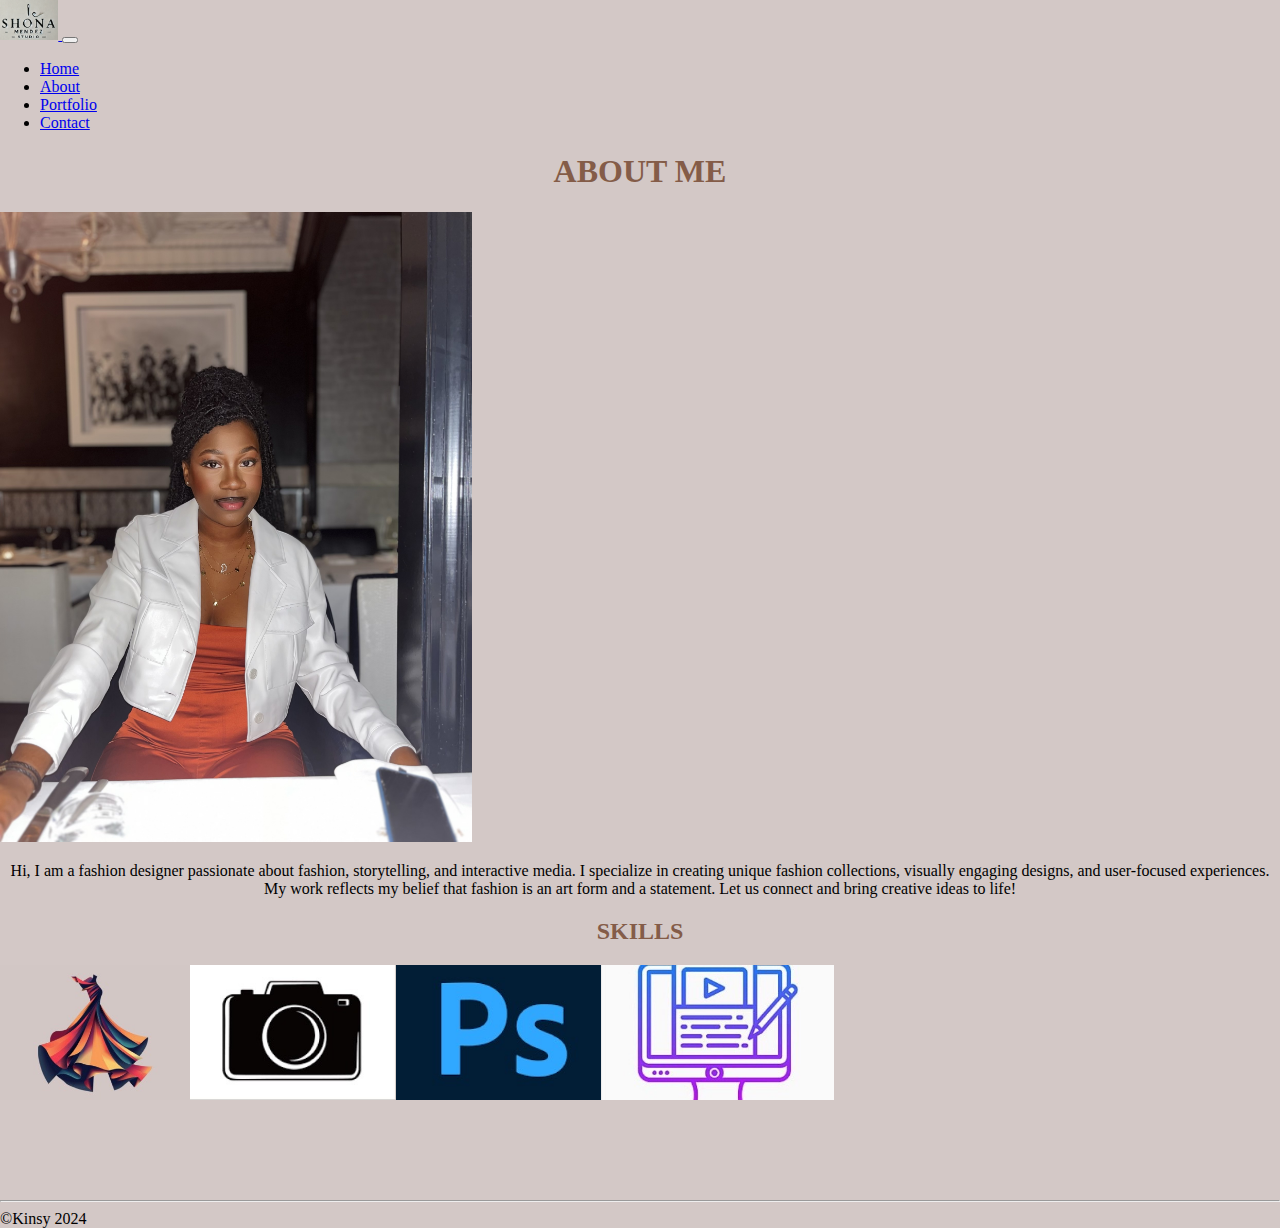
==== about.html @ 37001e71 "project update" ====
<!DOCTYPE html>
<html lang="en">
<head>
    <meta charset="UTF-8">
    <meta name="viewport" content="width=device-width, initial-scale=1.0">
    <link rel="preconnect" href="https://fonts.googleapis.com">
    <link rel="preconnect" href="https://fonts.gstatic.com" crossorigin>
    <link href="https://fonts.googleapis.com/css2?family=Bitter:ital,wght@0,100..900;1,100..900&family=Open+Sans:ital,wght@0,300..800;1,300..800&display=swap" rel="stylesheet">
    
    <!-- Bootstrap CSS -->
    <link href="https://cdn.jsdelivr.net/npm/bootstrap@5.3.0/dist/css/bootstrap.min.css" rel="stylesheet" integrity="sha384-4gGaxr05P1ScITsxCTZrI58/UJPe+r+a4Bsz4I1u0wnwb9Ai9DAGfcV1nD52Jo7P" crossorigin="anonymous">
    
    <title>Web Portfolio</title>
    <link rel="stylesheet" href="css/about.css">
</head>
<body>
    <div class="wrapper">
        <!-- Header with Navbar -->
        <header>
            <nav class="navbar navbar-expand-lg navbar-light bg-light">
                <div class="container">
                    <a class="navbar-brand" href="#">
                        <img src="images/logo.png" alt="Logo" class="logo" style="height: 40px;">
                    </a>
                    <button class="navbar-toggler" type="button" data-bs-toggle="collapse" data-bs-target="#navbarNav" aria-controls="navbarNav" aria-expanded="false" aria-label="Toggle navigation">
                        <span class="navbar-toggler-icon"></span>
                    </button>
                    <div class="collapse navbar-collapse" id="navbarNav">
                        <ul class="navbar-nav ms-auto">
                            <li class="nav-item">
                                <a class="nav-link" href="#">Home</a>
                            </li>
                            <li class="nav-item">
                                <a class="nav-link" href="#">About</a>
                            </li>
                            <li class="nav-item">
                                <a class="nav-link" href="#">Portfolio</a>
                            </li>
                            <li class="nav-item">
                                <a class="nav-link" href="#">Contact</a>
                            </li>
                        </ul>
                    </div>
                </div>
            </nav>
        </header>

        <main class="content">
            <section class="intro">
                <div>
                    <h1>ABOUT ME</h1>
                    <img class="me" src="images/me.jpeg" alt="photo of me">
                    <p>Hi, I am a fashion designer passionate about fashion, storytelling, and interactive media. I specialize in creating unique fashion collections, visually engaging designs, and user-focused experiences. My work reflects my belief that fashion is an art form and a statement. Let us connect and bring creative ideas to life!</p>
                </div>
                <div>
                    <h2>SKILLS</h2>
                    <div class="skills">
                        <img src="images/fashion design.JPG" alt="design image">
                        <img src="images/photography.JPG" alt="camera">
                        <img src="images/photoshop.JPG" alt="photoshop logo">
                        <img src="images/content manager.JPG" alt="image of screen">
                    </div>
                </div>
            </section>
        </main>
            <footer>
                <script src="https://static.elfsight.com/platform/platform.js" async></script>
                <div class="elfsight-app-26f628b3-aa1d-4e42-acc3-4baa501a9683" data-elfsight-app-lazy></div>
                <hr>
                &COPY;Kinsy 2024
            </footer>
    </div>

    <!-- Bootstrap JavaScript -->
    <script src="https://cdn.jsdelivr.net/npm/bootstrap@5.3.0/dist/js/bootstrap.bundle.min.js" integrity="sha384-QKRk6YkNUK/QFrcsng4ZyeXzoY71bSOnYbKUAvjkC5MExl6czG9KekP5e/NhB8bp" crossorigin="anonymous"></script>
---- css/about.css ----
body {
    background-color: #D3C8C6;
    margin: 0 auto;
}



h1 {
    color: #845C48;
    font-weight: bold;
    text-align: center;
}

.me {
    background-repeat: no-repeat;
    background-size: contain;
    background-size: cover;
    background-position: center;
    height: 70vh;
}

p {
    text-align: center;
}

h2 {
    color: #845C48;
    font-weight: bold;
    text-align: center;
}

.skills {
    display: flex;
    align-content: space-between;
    height: 15vh;
    margin-bottom: 100px;
}
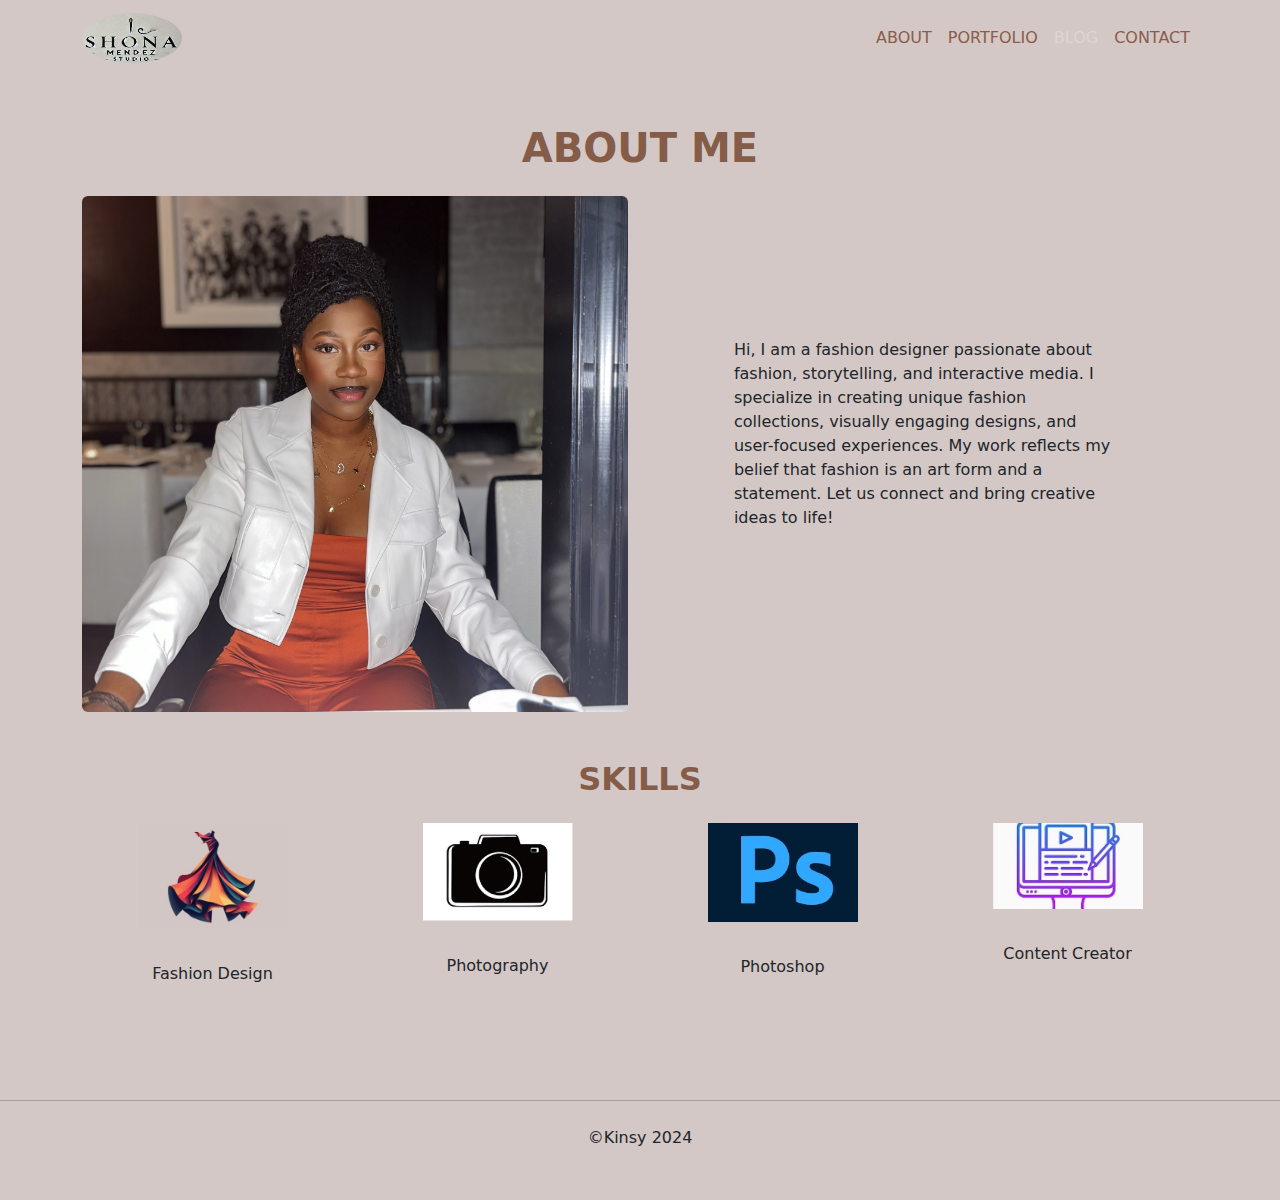
==== commit 448048f8: "assignment updates" ====
--- a/about.html
+++ b/about.html
@@ -3,73 +3,94 @@
 <head>
     <meta charset="UTF-8">
     <meta name="viewport" content="width=device-width, initial-scale=1.0">
+    <title>Web Portfolio</title>
+
+    <!-- Bootstrap CSS -->
+    <link href="https://cdn.jsdelivr.net/npm/bootstrap@5.3.3/dist/css/bootstrap.min.css" rel="stylesheet" integrity="sha384-QWTKZyjpPEjISv5WaRU9OFeRpok6YctnYmDr5pNlyT2bRjXh0JMhjY6hW+ALEwIH" crossorigin="anonymous">   
+    
+    <link rel="stylesheet" href="css/main.css">
+
     <link rel="preconnect" href="https://fonts.googleapis.com">
     <link rel="preconnect" href="https://fonts.gstatic.com" crossorigin>
     <link href="https://fonts.googleapis.com/css2?family=Bitter:ital,wght@0,100..900;1,100..900&family=Open+Sans:ital,wght@0,300..800;1,300..800&display=swap" rel="stylesheet">
     
-    <!-- Bootstrap CSS -->
-    <link href="https://cdn.jsdelivr.net/npm/bootstrap@5.3.0/dist/css/bootstrap.min.css" rel="stylesheet" integrity="sha384-4gGaxr05P1ScITsxCTZrI58/UJPe+r+a4Bsz4I1u0wnwb9Ai9DAGfcV1nD52Jo7P" crossorigin="anonymous">
+
+</head>
+    <body>
+        <div class="wrapper">
+            <!-- Header with Navbar -->
+            <header role="banner">
+                <nav class="navbar navbar-expand-md animated-navbar" data-bs-theme="dark" role="navigation">
+                    <div class="container">
+                        <a class="navbar-brand" href="index.html"><img src="images/logo.png" alt="logo"></a>
+                        <button class="navbar-toggler" type="button" data-bs-toggle="collapse" data-bs-target="#navbarNav" aria-controls="navbarNav" aria-expanded="false" aria-label="Toggle navigation">
+                            <span class="navbar-toggler-icon"></span>
+                        </button>
+                        <div class="collapse navbar-collapse" id="navbarNav">
+                            <ul class="navbar-nav ms-auto" role="menubar">
+                                <li class="nav-item" role="none">
+                                    <a class="nav-link" href="about.html" role="menuitem">ABOUT</a>
+                                </li>
+                                <li class="nav-item" role="none">
+                                    <a class="nav-link" href="index.html" role="menuitem">PORTFOLIO</a>
+                                </li>
+                                <li class="nav-item" role="none">
+                                    <a class="nav-link disabled" aria-disabled="true" role="menuitem">BLOG</a>
+                                </li>
+                                <li class="nav-item" role="none">
+                                    <a class="nav-link" href="contact.html" role="menuitem">CONTACT</a>
+                                </li>
+                            </ul>
+                        </div>
+                    </div>
+                </nav>
+            </header>
+            
+            <main class="content container my-5">
+                <section class="intro text-center">
+                    <h1 class="mb-4">ABOUT ME</h1>
+                    <div class="row align-items-center">
+                        <div class="col-md-6">
+                            <img class="img-fluid rounded" src="images/Myimage.png" alt="photo of me">
+                        </div>
+                        <div class="col-md-6">
+                            <p class="text-start">Hi, I am a fashion designer passionate about fashion, storytelling, and interactive media. I specialize in creating unique fashion collections, visually engaging designs, and user-focused experiences. My work reflects my belief that fashion is an art form and a statement. Let us connect and bring creative ideas to life!</p>
+                        </div>
+                    </div>
+                </section>
     
-    <title>Web Portfolio</title>
-    <link rel="stylesheet" href="css/about.css">
-</head>
-<body>
-    <div class="wrapper">
-        <!-- Header with Navbar -->
-        <header>
-            <nav class="navbar navbar-expand-lg navbar-light bg-light">
-                <div class="container">
-                    <a class="navbar-brand" href="#">
-                        <img src="images/logo.png" alt="Logo" class="logo" style="height: 40px;">
-                    </a>
-                    <button class="navbar-toggler" type="button" data-bs-toggle="collapse" data-bs-target="#navbarNav" aria-controls="navbarNav" aria-expanded="false" aria-label="Toggle navigation">
-                        <span class="navbar-toggler-icon"></span>
-                    </button>
-                    <div class="collapse navbar-collapse" id="navbarNav">
-                        <ul class="navbar-nav ms-auto">
-                            <li class="nav-item">
-                                <a class="nav-link" href="#">Home</a>
-                            </li>
-                            <li class="nav-item">
-                                <a class="nav-link" href="#">About</a>
-                            </li>
-                            <li class="nav-item">
-                                <a class="nav-link" href="#">Portfolio</a>
-                            </li>
-                            <li class="nav-item">
-                                <a class="nav-link" href="#">Contact</a>
-                            </li>
-                        </ul>
+                <section class="skills mt-5">
+                    <h2 class="text-center mb-4">SKILLS</h2>
+                    <div class="row g-4">
+                        <div class="col-xs-4 col-sm-4 mb-3 col-md-6 col-lg-3 text-center">
+                            <img src="images/fashion design.JPG" alt="design image" class="img-fluid mb-2">
+                            <p>Fashion Design</p>
+                        </div>
+                        <div class="col-xs-4 col-sm-4 mb-3 col-md-6 col-lg-3 text-center">
+                            <img src="images/photography.JPG" alt="camera" class="img-fluid mb-2">
+                            <p>Photography</p>
+                        </div>
+                        <div class="col-xs-4 col-sm-4 mb-3 col-md-6 col-lg-3 text-center">
+                            <img src="images/photoshop.JPG" alt="photoshop logo" class="img-fluid mb-2">
+                            <p>Photoshop</p>
+                        </div>
+                        <div class="col-xs-4 col-sm-4 mb-3 col-md-6 col-lg-3 text-center">
+                            <img src="images/content manager.JPG" alt="image of screen" class="img-fluid mb-2">
+                            <p>Content Creator</p>
+                        </div>
                     </div>
-                </div>
-            </nav>
-        </header>
+                </section>
+            </main>
+            
+                <footer>
+                    <script src="https://static.elfsight.com/platform/platform.js" async></script>
+                    <div class="elfsight-app-26f628b3-aa1d-4e42-acc3-4baa501a9683" data-elfsight-app-lazy></div>
+                    <hr>
+                    <p>&COPY;Kinsy 2024</p>
+                </footer>
+        </div>
 
-        <main class="content">
-            <section class="intro">
-                <div>
-                    <h1>ABOUT ME</h1>
-                    <img class="me" src="images/me.jpeg" alt="photo of me">
-                    <p>Hi, I am a fashion designer passionate about fashion, storytelling, and interactive media. I specialize in creating unique fashion collections, visually engaging designs, and user-focused experiences. My work reflects my belief that fashion is an art form and a statement. Let us connect and bring creative ideas to life!</p>
-                </div>
-                <div>
-                    <h2>SKILLS</h2>
-                    <div class="skills">
-                        <img src="images/fashion design.JPG" alt="design image">
-                        <img src="images/photography.JPG" alt="camera">
-                        <img src="images/photoshop.JPG" alt="photoshop logo">
-                        <img src="images/content manager.JPG" alt="image of screen">
-                    </div>
-                </div>
-            </section>
-        </main>
-            <footer>
-                <script src="https://static.elfsight.com/platform/platform.js" async></script>
-                <div class="elfsight-app-26f628b3-aa1d-4e42-acc3-4baa501a9683" data-elfsight-app-lazy></div>
-                <hr>
-                &COPY;Kinsy 2024
-            </footer>
-    </div>
-
-    <!-- Bootstrap JavaScript -->
-    <script src="https://cdn.jsdelivr.net/npm/bootstrap@5.3.0/dist/js/bootstrap.bundle.min.js" integrity="sha384-QKRk6YkNUK/QFrcsng4ZyeXzoY71bSOnYbKUAvjkC5MExl6czG9KekP5e/NhB8bp" crossorigin="anonymous"></script>
+        <!-- Bootstrap JavaScript -->
+        <script src="https://cdn.jsdelivr.net/npm/bootstrap@5.3.3/dist/js/bootstrap.bundle.min.js" integrity="sha384-YvpcrYf0tY3lHB60NNkmXc5s9fDVZLESaAA55NDzOxhy9GkcIdslK1eN7N6jIeHz" crossorigin="anonymous"></script>
+    </body>
+</html>
--- a/css/main.css
+++ b/css/main.css
@@ -0,0 +1,156 @@
+body {
+    background-color: #D3C8C6;
+    margin: 0 auto;
+}
+
+.wrapper {
+    margin: 0 auto;
+}
+
+h1 {
+    color: #845C48;
+    font-weight: bolder;
+    margin: 40px;
+}
+
+h2{
+    color: #845C48;
+    font-weight: bold;
+}
+
+.intro {
+    text-align: center;
+}
+
+.intro p{
+    font-weight: 500;
+    width: 70%;
+    /* align-content: center; */
+    margin: auto;
+    margin-bottom: 40px;
+}
+
+p{
+    font-weight: 500;
+    margin: auto;
+    text-align: center;
+    margin-bottom: 50px;
+    margin-top: 25px;
+}
+
+
+.navbar-brand img{
+    width: 100px;
+    height: 50px;
+    border-radius: 50%;
+}
+
+.nav-link{
+    color: #8b5c48;
+}
+
+.button {
+    background-color: #8b5c48;
+    color: #fff;
+    padding: 10px;
+    margin-bottom: 40px;
+    border: none;
+    border-radius: 5px;
+    font-size: 16px;
+    cursor: pointer;
+    transition: background-color 0.3s;
+    box-shadow: 0 4px 6px rgba(0, 0, 0, 0.1);
+    text-decoration: none;
+}
+
+.button:hover {
+    background-color: #a66b52;
+}
+
+.btn-primary {
+    background-color: #8b5c48;
+    color: #fff;
+    padding: 10px;
+    margin-bottom: 40px;
+    border: none;
+    border-radius: 5px;
+    font-size: 16px;
+    cursor: pointer;
+    transition: background-color 0.3s;
+    box-shadow: 0 4px 6px rgba(0, 0, 0, 0.1);
+    text-decoration: none;
+}
+
+.btn-primary:hover {
+    background-color: #a66b52;
+}
+
+.portfolio .casual .streetwear .models {
+    background-repeat: no-repeat;
+    background-size: contain;
+    background-size: cover;
+    background-position: center;
+    height: 120vh;
+    box-sizing: border-box;
+}
+
+.galerie{
+    margin-top: 60px;
+}
+
+
+.galerie img{
+    width: 100%;
+    /* height: 300px; */
+}
+
+.me{
+    width: 70%;
+    /* height: 400px; */
+}
+
+.skills{
+    flex-direction: row;
+}
+
+.skills img{
+    width: 150px;
+}
+
+
+.contact-form {
+    display: flex;
+    flex-direction: column;
+    gap: 15px;
+}
+
+.contact-form input,
+.contact-form textarea,
+.contact-form select {
+    padding: 10px;
+    border: 1px solid #d1b8af;
+    border-radius: 5px;
+    font-size: 14px;
+}
+
+.contact-form textarea {
+    resize: none;
+    height: 100px;
+}
+
+.contact-form button {
+    background-color: #a26d58;
+    color: #fff;
+    padding: 10px;
+    border: none;
+    border-radius: 5px;
+    font-size: 16px;
+    cursor: pointer;
+    transition: background-color 0.3s;
+    box-shadow: 0 4px 6px rgba(0, 0, 0, 0.1);
+}
+
+.contact-form button:hover {
+    background-color: #8b5c48;
+}
+
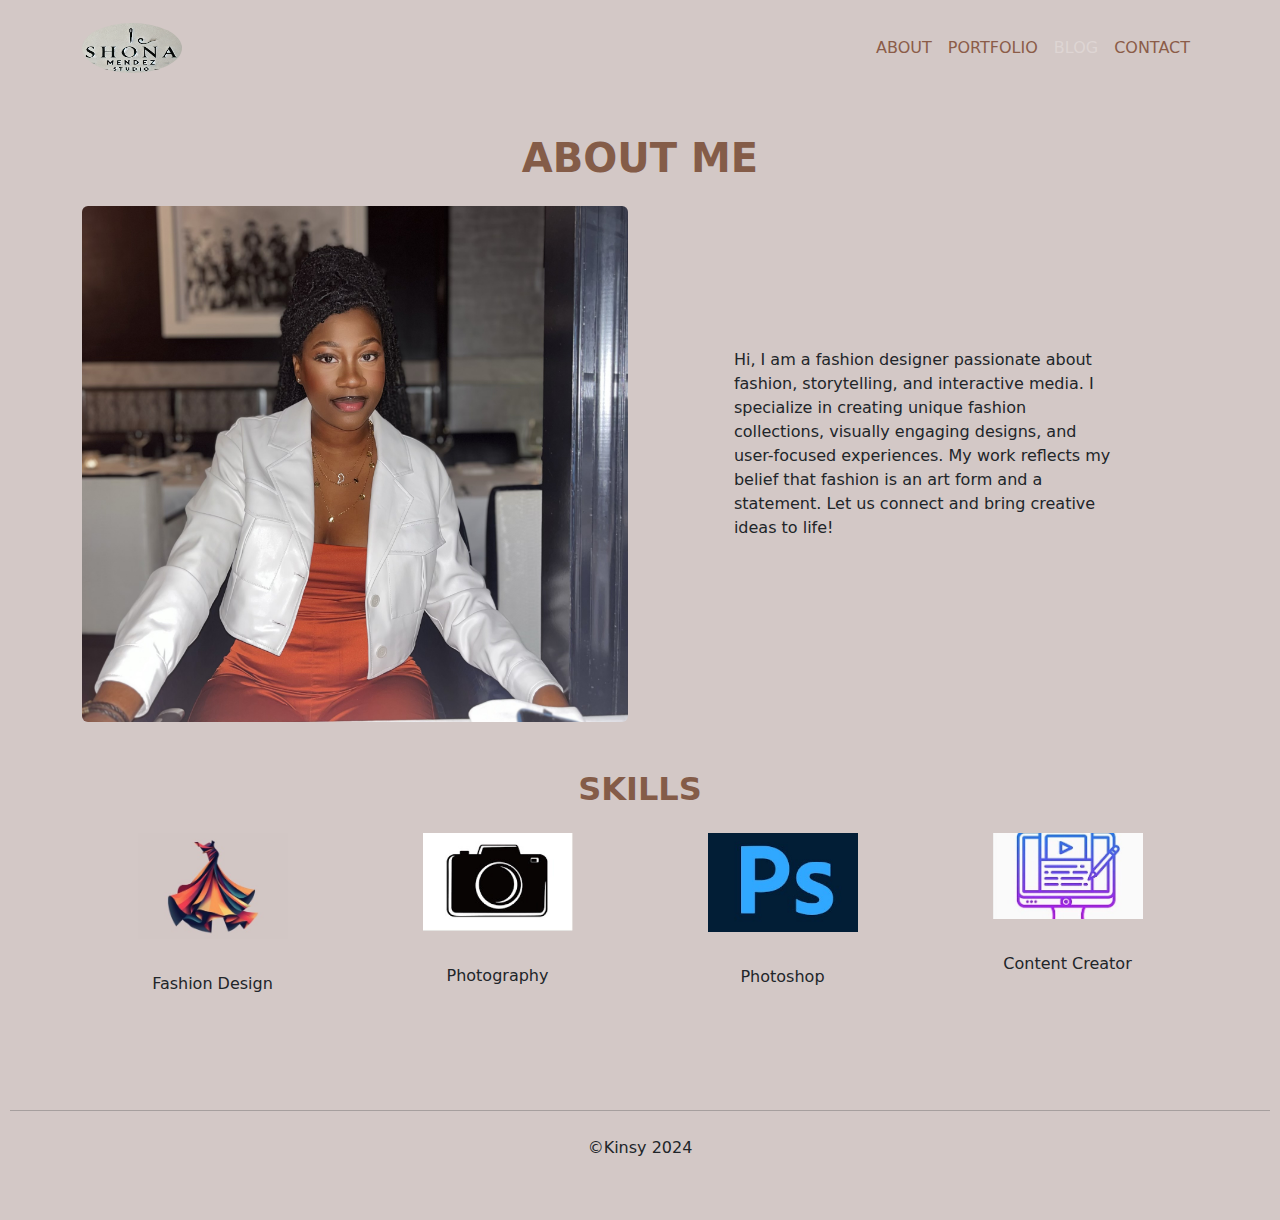
==== commit 6417ec57: "assigment updates" ====
--- a/about.html
+++ b/about.html
@@ -63,11 +63,11 @@
                     <h2 class="text-center mb-4">SKILLS</h2>
                     <div class="row g-4">
                         <div class="col-xs-4 col-sm-4 mb-3 col-md-6 col-lg-3 text-center">
-                            <img src="images/fashion design.JPG" alt="design image" class="img-fluid mb-2">
+                            <img src="images/fashiondesign.png" alt="design image" class="img-fluid mb-2">
                             <p>Fashion Design</p>
                         </div>
                         <div class="col-xs-4 col-sm-4 mb-3 col-md-6 col-lg-3 text-center">
-                            <img src="images/photography.JPG" alt="camera" class="img-fluid mb-2">
+                            <img src="images/photography.png" alt="camera" class="img-fluid mb-2">
                             <p>Photography</p>
                         </div>
                         <div class="col-xs-4 col-sm-4 mb-3 col-md-6 col-lg-3 text-center">
@@ -75,7 +75,7 @@
                             <p>Photoshop</p>
                         </div>
                         <div class="col-xs-4 col-sm-4 mb-3 col-md-6 col-lg-3 text-center">
-                            <img src="images/content manager.JPG" alt="image of screen" class="img-fluid mb-2">
+                            <img src="images/contentmanager.JPG" alt="image of screen" class="img-fluid mb-2">
                             <p>Content Creator</p>
                         </div>
                     </div>
--- a/css/main.css
+++ b/css/main.css
@@ -5,6 +5,7 @@
 
 .wrapper {
     margin: 0 auto;
+    padding: 10px;
 }
 
 h1 {
